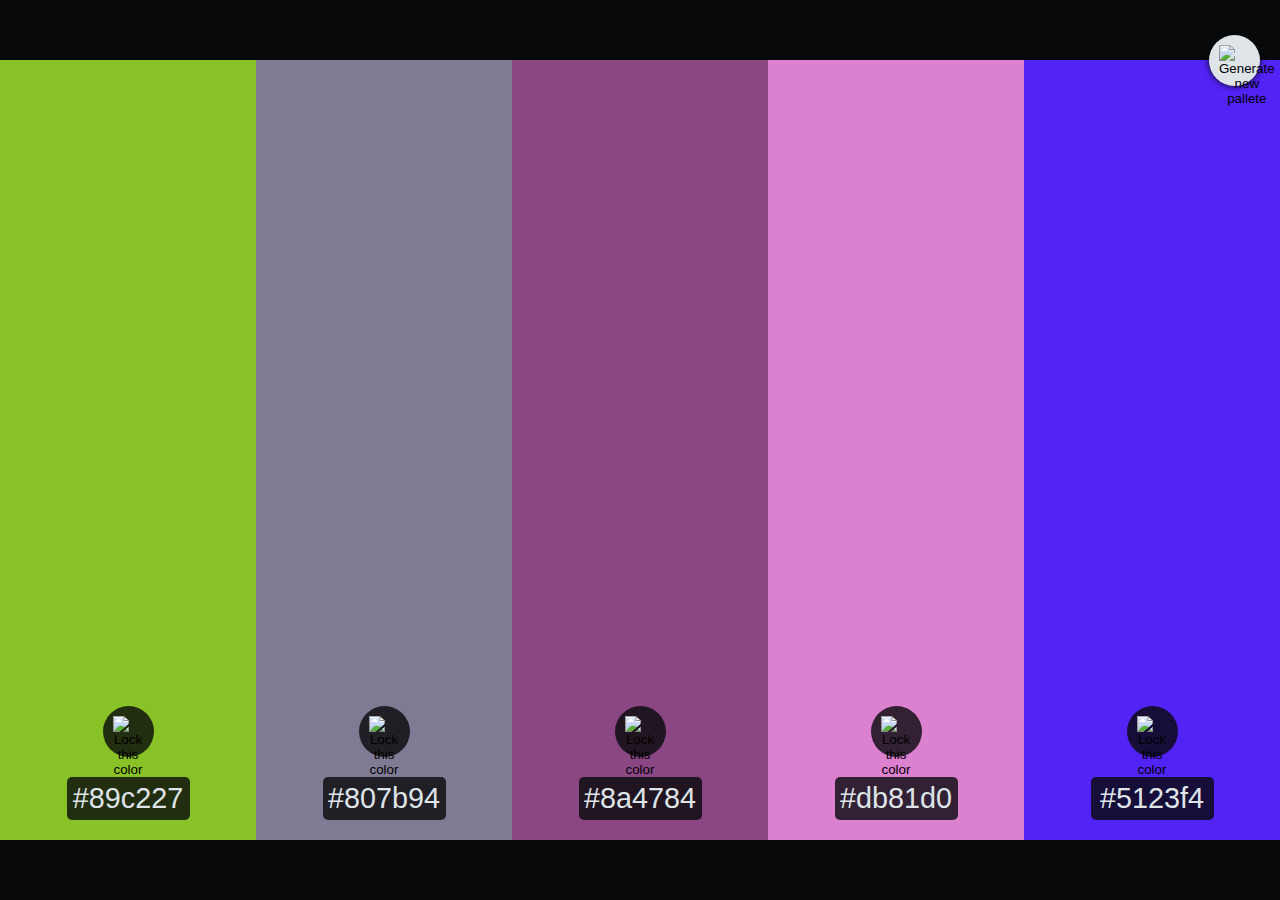
==== extension.html @ db9057d9 "Add fuction to preserve current pallete" ====
<!DOCTYPE html>
<html lang="pt-br">
<head>
  <meta charset="UTF-8">
  <meta name="viewport" content="width=device-width, initial-scale=1.0">
  <title>Random Pallete | DarkTech</title>
  <link rel="stylesheet" href="css/extension.css">
</head>
<body>
  <header></header>

  <main>
    <div class="color-area" data-lock-color="false">
      <button class="btn btn-lock">
        <img src="img/unlock.svg" alt="Lock this color">
      </button>
      <p class="color-code">#08090a</p>
    </div>

    <div class="color-area" data-lock-color="false">
      <button class="btn btn-lock">
        <img src="img/unlock.svg" alt="Lock this color">
      </button>
      <p class="color-code">#08090a</p>
    </div>

    <div class="color-area" data-lock-color="false">
      <button class="btn btn-lock">
        <img src="img/unlock.svg" alt="Lock this color">
      </button>
      <p class="color-code">#08090a</p>
    </div>

    <div class="color-area" data-lock-color="false">
      <button class="btn btn-lock">
        <img src="img/unlock.svg" alt="Lock this color">
      </button>
      <p class="color-code">#08090a</p>
    </div>

    <div class="color-area" data-lock-color="false">
      <button class="btn btn-lock">
        <img src="img/unlock.svg" alt="Lock this color">
      </button>
      <p class="color-code">#08090a</p>
    </div>

    <button id="btn-refresh" class="btn btn-refresh">
      <img src="img/refresh-ccw.svg" alt="Generate new pallete">
    </button>
  </main>

  <footer></footer>

  <script src="js/script.js"></script>
</body>
</html>
---- css/extension.css ----
@import url('./style.css');

html {
  height: 500px;
  overflow: hidden;
  width: 300px;
}
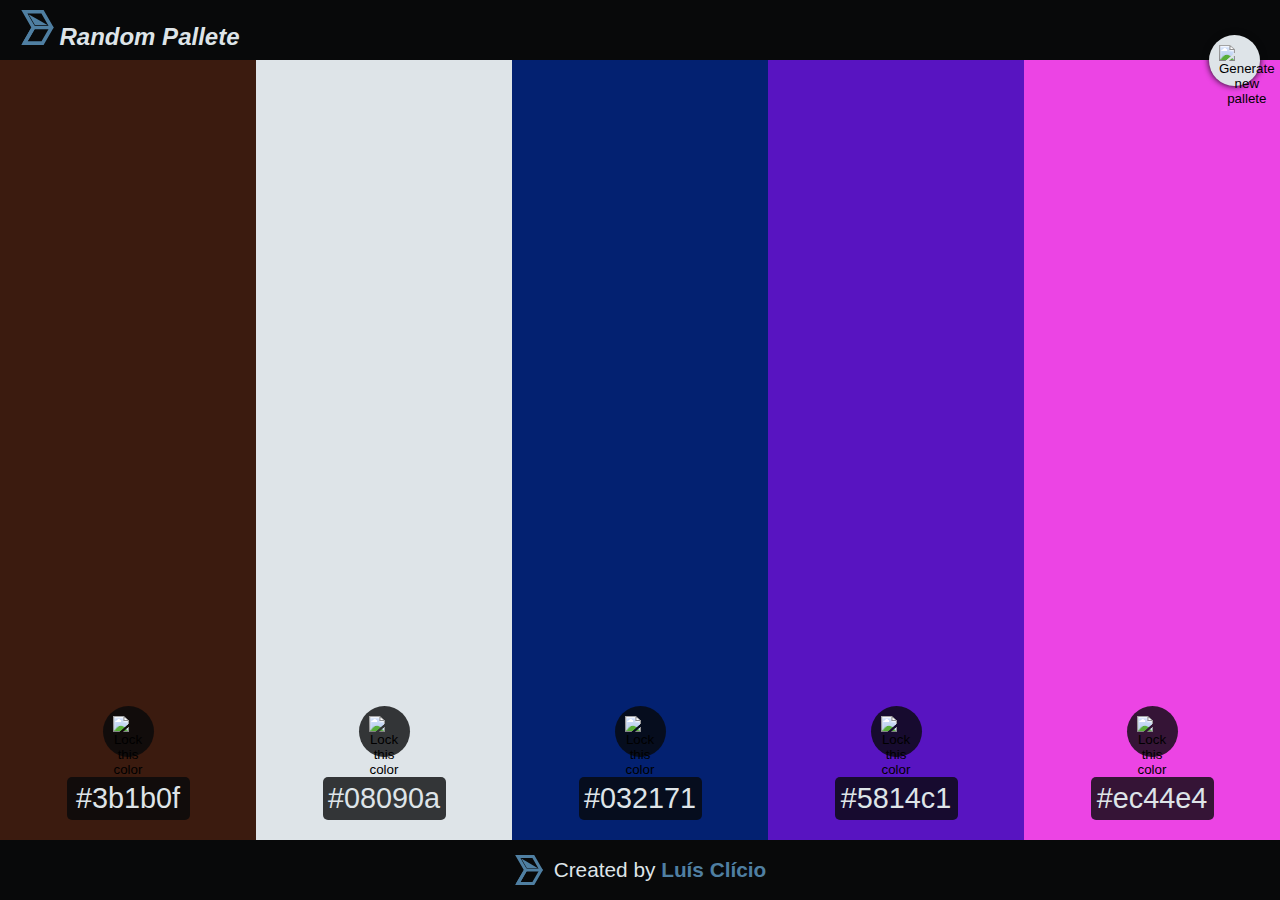
==== commit 3c931445: "Add links" ====
--- a/extension.html
+++ b/extension.html
@@ -1,57 +1,65 @@
 <!DOCTYPE html>
 <html lang="pt-br">
-<head>
-  <meta charset="UTF-8">
-  <meta name="viewport" content="width=device-width, initial-scale=1.0">
-  <title>Random Pallete | DarkTech</title>
-  <link rel="stylesheet" href="css/extension.css">
-</head>
-<body>
-  <header></header>
+  <head>
+    <meta charset="UTF-8" />
+    <meta name="viewport" content="width=device-width, initial-scale=1.0" />
+    <title>Random Pallete | DarkTech</title>
+    <link rel="stylesheet" href="css/extension.css" />
+  </head>
+  <body>
+    <header>
+      <a href=".">
+        <img src="img/logo-icon-dt.svg" alt="Logo Random Pallete" />
+        <p>Random Pallete</p>
+      </a>
+    </header>
 
-  <main>
-    <div class="color-area" data-lock-color="false">
-      <button class="btn btn-lock">
-        <img src="img/unlock.svg" alt="Lock this color">
+    <main>
+      <div class="color-area" data-lock-color="false">
+        <button class="btn btn-lock">
+          <img src="img/unlock.svg" alt="Lock this color" />
+        </button>
+        <p class="color-code">#08090a</p>
+      </div>
+
+      <div class="color-area" data-lock- color="false">
+        <button class="btn btn-lock">
+          <img src="img/unlock.svg" alt="Lock this color" />
+        </button>
+        <p class="color-code">#08090a</p>
+      </div>
+
+      <div class="color-area" data-lock-color="false">
+        <button class="btn btn-lock">
+          <img src="img/unlock.svg" alt="Lock this color" />
+        </button>
+        <p class="color-code">#08090a</p>
+      </div>
+
+      <div class="color-area" data-lock-color="false">
+        <button class="btn btn-lock">
+          <img src="img/unlock.svg" alt="Lock this color" />
+        </button>
+        <p class="color-code">#08090a</p>
+      </div>
+
+      <div class="color-area" data-lock-color="false">
+        <button class="btn btn-lock">
+          <img src="img/unlock.svg" alt="Lock this color" />
+        </button>
+        <p class="color-code">#08090a</p>
+      </div>
+
+      <button id="btn-refresh" class="btn btn-refresh">
+        <img src="img/refresh-ccw.svg" alt="Generate new pallete" />
       </button>
-      <p class="color-code">#08090a</p>
-    </div>
+    </main>
 
-    <div class="color-area" data-lock-color="false">
-      <button class="btn btn-lock">
-        <img src="img/unlock.svg" alt="Lock this color">
-      </button>
-      <p class="color-code">#08090a</p>
-    </div>
+    <footer>
+      <img src="img/logo-icon-dt.svg" alt="Logo DarkTech" />
+      <p>Created by <a href="https://darktechlc.github.io">Luís Clício</a></p>
+    </footer>
 
-    <div class="color-area" data-lock-color="false">
-      <button class="btn btn-lock">
-        <img src="img/unlock.svg" alt="Lock this color">
-      </button>
-      <p class="color-code">#08090a</p>
-    </div>
-
-    <div class="color-area" data-lock-color="false">
-      <button class="btn btn-lock">
-        <img src="img/unlock.svg" alt="Lock this color">
-      </button>
-      <p class="color-code">#08090a</p>
-    </div>
-
-    <div class="color-area" data-lock-color="false">
-      <button class="btn btn-lock">
-        <img src="img/unlock.svg" alt="Lock this color">
-      </button>
-      <p class="color-code">#08090a</p>
-    </div>
-
-    <button id="btn-refresh" class="btn btn-refresh">
-      <img src="img/refresh-ccw.svg" alt="Generate new pallete">
-    </button>
-  </main>
-
-  <footer></footer>
-
-  <script src="js/script.js"></script>
-</body>
-</html>+    <script src="js/script.js"></script>
+  </body>
+</html>
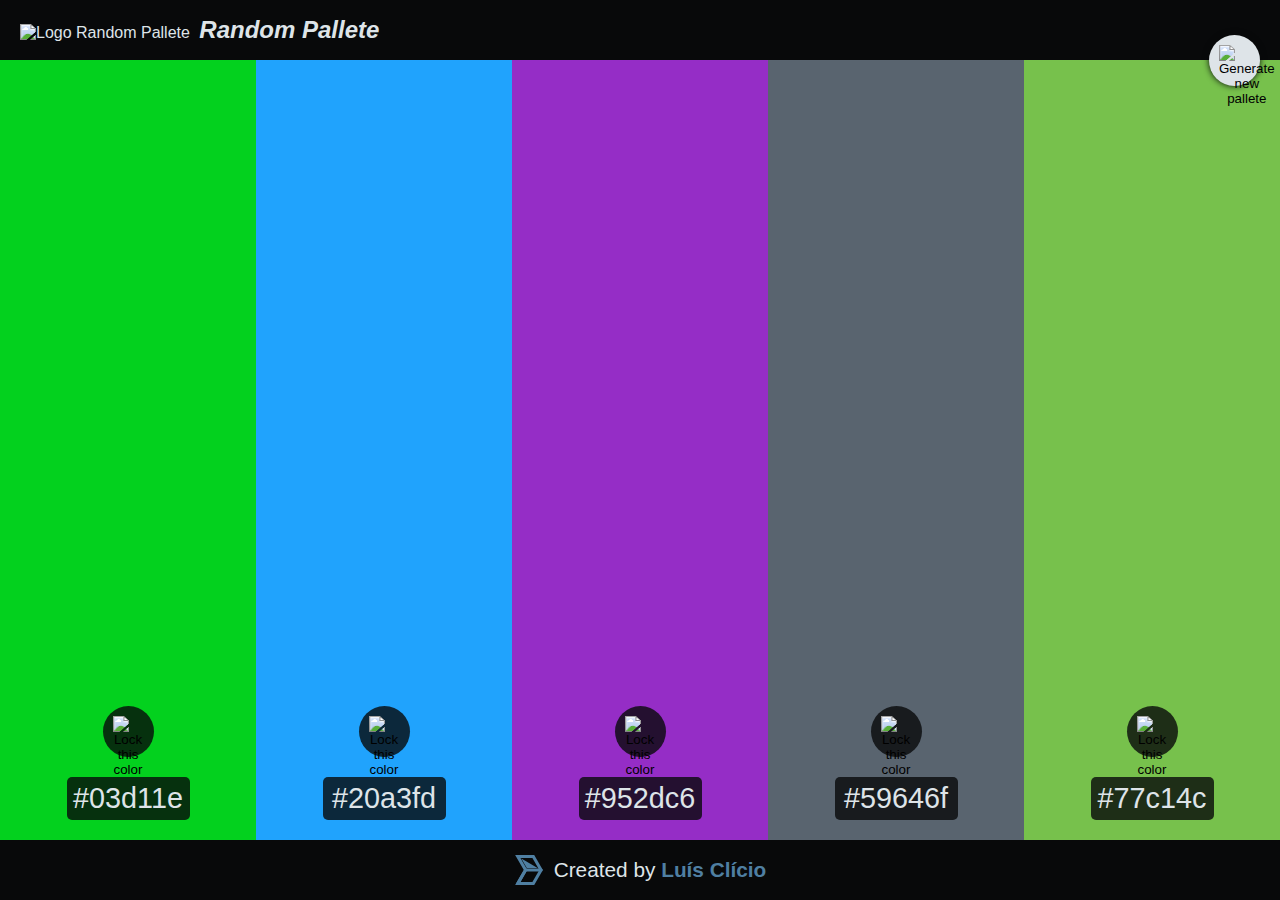
==== commit 6bee0f3f: "Add logo icon and meta tags" ====
--- a/extension.html
+++ b/extension.html
@@ -3,57 +3,65 @@
   <head>
     <meta charset="UTF-8" />
     <meta name="viewport" content="width=device-width, initial-scale=1.0" />
+    <meta name="author" content="Luís Clício" />
+    <meta name="description" content="A random pallete generator" />
+    <meta name="keywords" content="random, pallete, generator, colors" />
+    <meta name="theme-color" content="#08090a" />
+    <meta name="msapplication-navbutton-color" content="#08090a" />
+    <meta name="apple-mobile-web-app-status-bar-style" content="#08090a" />
     <title>Random Pallete | DarkTech</title>
     <link rel="stylesheet" href="css/extension.css" />
   </head>
   <body>
     <header>
       <a href=".">
-        <img src="img/logo-icon-dt.svg" alt="Logo Random Pallete" />
+        <img src="img/logo-icon.svg" alt="Logo Random Pallete" />
         <p>Random Pallete</p>
       </a>
     </header>
 
     <main>
-      <div class="color-area" data-lock-color="false">
+      <section class="color-area" data-lock-color="false">
         <button class="btn btn-lock">
           <img src="img/unlock.svg" alt="Lock this color" />
         </button>
-        <p class="color-code">#08090a</p>
-      </div>
+        <p class="color-code"></p>
+      </section>
 
-      <div class="color-area" data-lock- color="false">
+      <section class="color-area" data-lock-color="false">
         <button class="btn btn-lock">
           <img src="img/unlock.svg" alt="Lock this color" />
         </button>
-        <p class="color-code">#08090a</p>
-      </div>
+        <p class="color-code"></p>
+      </section>
 
-      <div class="color-area" data-lock-color="false">
+      <section class="color-area" data-lock-color="false">
         <button class="btn btn-lock">
           <img src="img/unlock.svg" alt="Lock this color" />
         </button>
-        <p class="color-code">#08090a</p>
-      </div>
+        <p class="color-code"></p>
+      </section>
 
-      <div class="color-area" data-lock-color="false">
+      <section class="color-area" data-lock-color="false">
         <button class="btn btn-lock">
           <img src="img/unlock.svg" alt="Lock this color" />
         </button>
-        <p class="color-code">#08090a</p>
-      </div>
+        <p class="color-code"></p>
+      </section>
 
-      <div class="color-area" data-lock-color="false">
+      <section class="color-area" data-lock-color="false">
         <button class="btn btn-lock">
           <img src="img/unlock.svg" alt="Lock this color" />
         </button>
-        <p class="color-code">#08090a</p>
-      </div>
+        <p class="color-code"></p>
+      </section>
 
       <button id="btn-refresh" class="btn btn-refresh">
         <img src="img/refresh-ccw.svg" alt="Generate new pallete" />
       </button>
     </main>
+
+    <div id="copy-alert" class="copy-alert hidden">Copied!</div>
 
     <footer>
       <img src="img/logo-icon-dt.svg" alt="Logo DarkTech" />
